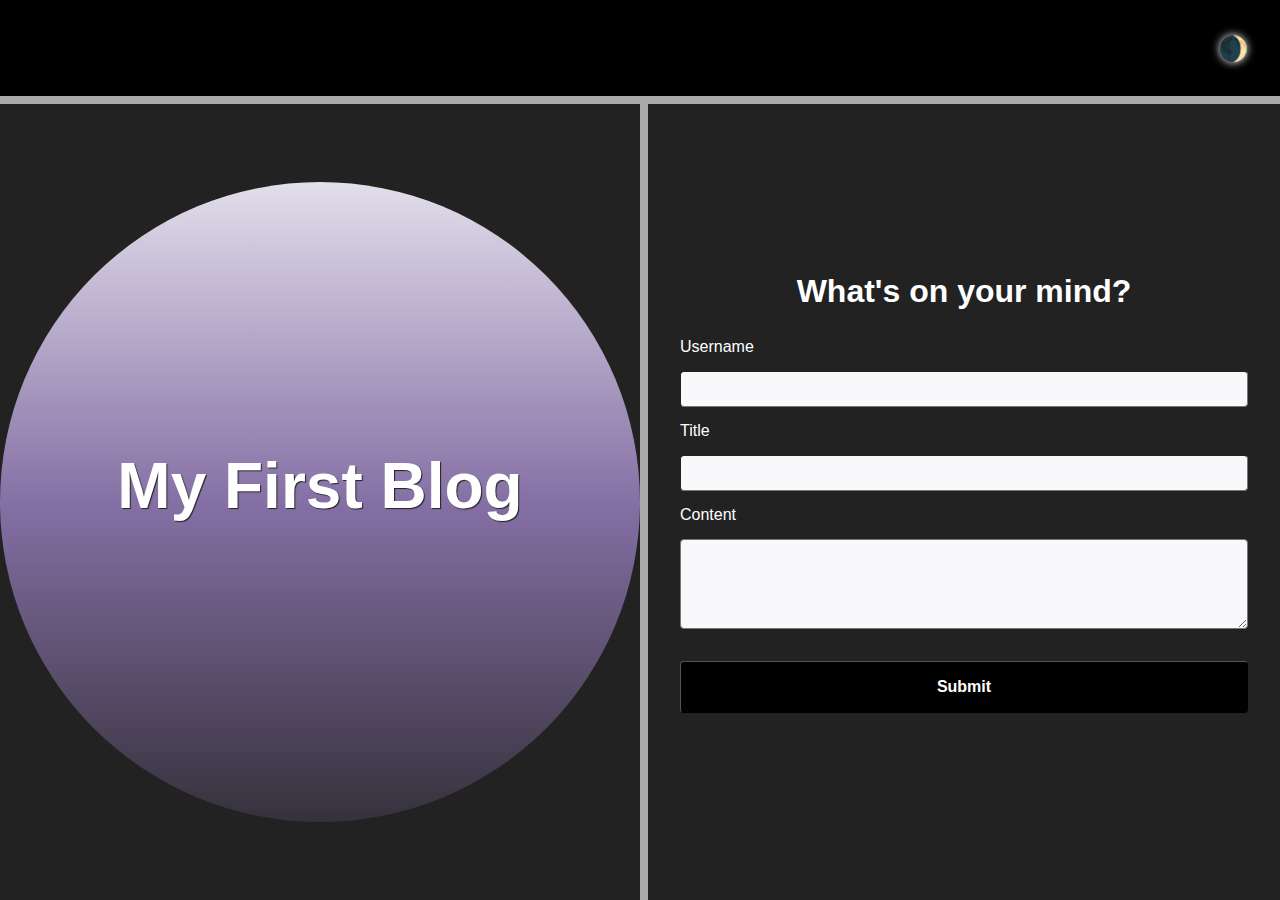
==== index.html @ 59084b2f "starter code" ====
<!DOCTYPE html>
<html lang="en">
  <head>
    <meta charset="UTF-8" />
    <meta name="viewport" content="width=device-width, initial-scale=1.0" />
    <meta http-equiv="X-UA-Compatible" content="ie=edge" />
    <title>My First Blog</title>

    <link rel="stylesheet" href="./assets/css/styles.css" />
    <link rel="stylesheet" href="./assets/css/form.css" />

    <script defer src="./assets/js/logic.js" type="text/javascript"></script>
    <script defer src="./assets/js/form.js" type="text/javascript"></script>
  </head>
<body>
  <header>
    <h1>&nbsp;</h1>
    <button id="toggle">☀️</button>
  </header>
  <main>
    <aside><h2>My First Blog</h2></aside>
    <section>
      <h2>What's on your mind?</h2>
      <form>
        <label for="username">Username</label>
        <input id="username" type="text" />

        <label for="title">Title</label>
        <input id="title" type="text" />

        <label for="content">Content</label>
        <textarea id="content" type="text" rows="4"></textarea>
        
        <p id="error">&nbsp;</p>
      
        <input type="submit" value="Submit" />
      </form>
    </section>
  </main>
</body>
</html>
---- assets/css/styles.css ----
/*
  Resets
*/
*,
*:before,
*:after {
  margin: 0;
  padding: 0;
  box-sizing: border-box;
}

html {
  height: 100%;
}

body {
  min-height: 100%;
  line-height: 1;
  font-family: sans-serif;
}

​h1,
h2,
h3,
h4,
h5,
h6 {
  font-size: 100%;
}

​input,
select,
option,
optgroup,
textarea,
button,
pre,
code {
  font-size: 100%;
  font-family: inherit;
}

​ol,
ul {
  list-style: none;
}

/*
  General Styles
*/
/*
  Universal
*/
:root {
  --light: #fff;
  --light-accent: #f9f9fb;
  --dark: #000;
  --dark-accent: #222;
  --dark-accent-action: #111;
  --action: #563d7c;
  --action-accent: #8570a5;
  --disabled: #aaa;
  --error: #ff0022;
  --circle-color: #ffb100;
}

* {
  transition: background-color ease-in .5s;
}

/*
  Tags
*/
header {
  display: flex;
  flex-flow: row wrap;
  justify-content: space-between;
}

header,
footer {
  padding: 2rem;
}

main {
  height: calc(100vh - 6rem);
  display: flex;
  justify-content: center;
  align-items: stretch;
  border-top: double 1rem;
}

/*
  Classes
*/
.dark header,
.dark footer {
  background-color: var(--dark);
  color: var(--light);
}


.dark main {
  background-color: var(--dark-accent);
  color: var(--light);
  border-top: solid .5rem var(--disabled);
}

.light header,
.light footer {
  background-color: var(--light);
  color: var(--dark);
}

.light main {
  background-color: var(--light-accent);
  color: var(--dark);
}

/*
  IDs
*/
#toggle {
  font-size: 1.52em;
  margin: 0;
  padding: 0;
  background: transparent;
  border: none;
  cursor: pointer;
  text-shadow: 0px 0px .5rem var(--light-accent);
}
---- assets/css/form.css ----
/*
  Form Styles
*/

/*
  Tags
*/
aside {
  background: linear-gradient(
    var(--light-accent), 
    var(--circle-color), 
    var(--dark-accent)
  );
  clip-path: circle(20rem at center);
  display: flex;
  justify-content: center;
  align-items: center;
}

aside, 
section {
  flex: 1 1 50%;
}

aside > h2 {
  font-size: 4rem;
  color: white;
  text-shadow: 1px 1px 1px var(--dark-accent);
}

form {
  display: flex;
  flex-flow: column wrap;
  position: relative;
}

form > *:not(label) {
  margin: 1rem 0;
  padding: 0.5rem;
}

h2 {
  text-align: center;
  font-size: 2rem;
  margin-bottom: 2rem;
}

input[type=submit] {
  padding: 1rem;
  cursor: pointer;
  font-weight: bold;
  font-size: 1rem;
  background-color: var(--dark);
  color: var(--light);
}

input[type=submit]:active {
  box-shadow: 1px 1px 1px 1px rgba(0, 0, 0, .5);
  background-color: var(--dark-accent);
}

input[type=submit]:hover {
  border-style: inset;
  background-color: var(--dark-accent-action);
}

input,
textarea {
  border-radius: 4px;
  border-width: 1px;
  font-size: 1rem;
  background-color: var(--light-accent);
}

section {
  padding: 2rem;
  display: flex;
  align-items: stretch;
  flex-flow: column wrap;
  justify-content: center;
  border-left: double 1rem;
}

/*
  Classes
*/
.dark section {
  border-left: solid .5rem var(--disabled);
}

/*
  IDs
*/
#error {
  color: var(--error);
  opacity: .75;
  position: absolute;
  bottom: -2rem;
}
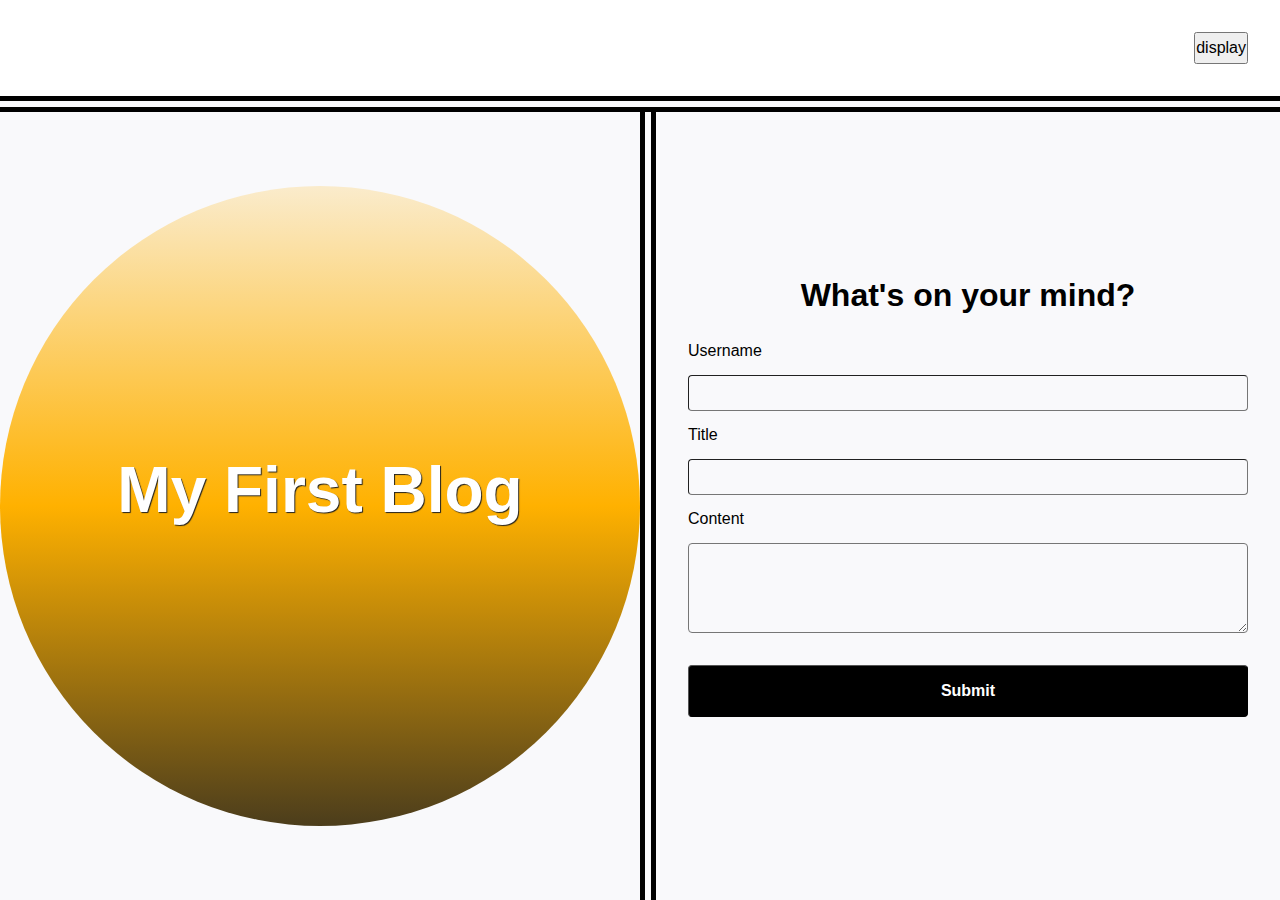
==== commit fc4dbc8f: "added html to index" ====
--- a/index.html
+++ b/index.html
@@ -12,30 +12,38 @@
     <script defer src="./assets/js/logic.js" type="text/javascript"></script>
     <script defer src="./assets/js/form.js" type="text/javascript"></script>
   </head>
-<body>
-  <header>
-    <h1>&nbsp;</h1>
-    <button id="toggle">☀️</button>
-  </header>
-  <main>
-    <aside><h2>My First Blog</h2></aside>
-    <section>
-      <h2>What's on your mind?</h2>
-      <form>
-        <label for="username">Username</label>
-        <input id="username" type="text" />
+<body class="light">
+  <!-- TODO: Create landing page elements -->
+    
+        
+        <header>
+            <h1>&nbsp;</h1>
+            <button>display</button>
+        </header>
 
-        <label for="title">Title</label>
-        <input id="title" type="text" />
+        <main>
+            
+                <aside>
+                    <h2>My First Blog</h2>
+                </aside>
+          
 
-        <label for="content">Content</label>
-        <textarea id="content" type="text" rows="4"></textarea>
-        
-        <p id="error">&nbsp;</p>
-      
-        <input type="submit" value="Submit" />
-      </form>
-    </section>
-  </main>
+            <section>
+                <h2>What's on your mind?</h2>
+                <form>
+                    <label for="username-input">Username</label>
+                    <input type="text" id="username">
+
+                    <label for="title-input">Title</label>
+                    <input type="text" id="title" >
+
+                    <label for="content-area">Content</label>
+                    <textarea name="content" id="content" type="text" rows="4"></textarea>
+                    <input type="submit">
+                </form>
+            </section>
+
+        </main>
+ 
 </body>
 </html>
--- a/assets/css/styles.css
+++ b/assets/css/styles.css
@@ -1,3 +1,4 @@
+
 /*
   Resets
 */
--- a/assets/css/form.css
+++ b/assets/css/form.css
@@ -97,3 +97,6 @@
   position: absolute;
   bottom: -2rem;
 }
+
+
+
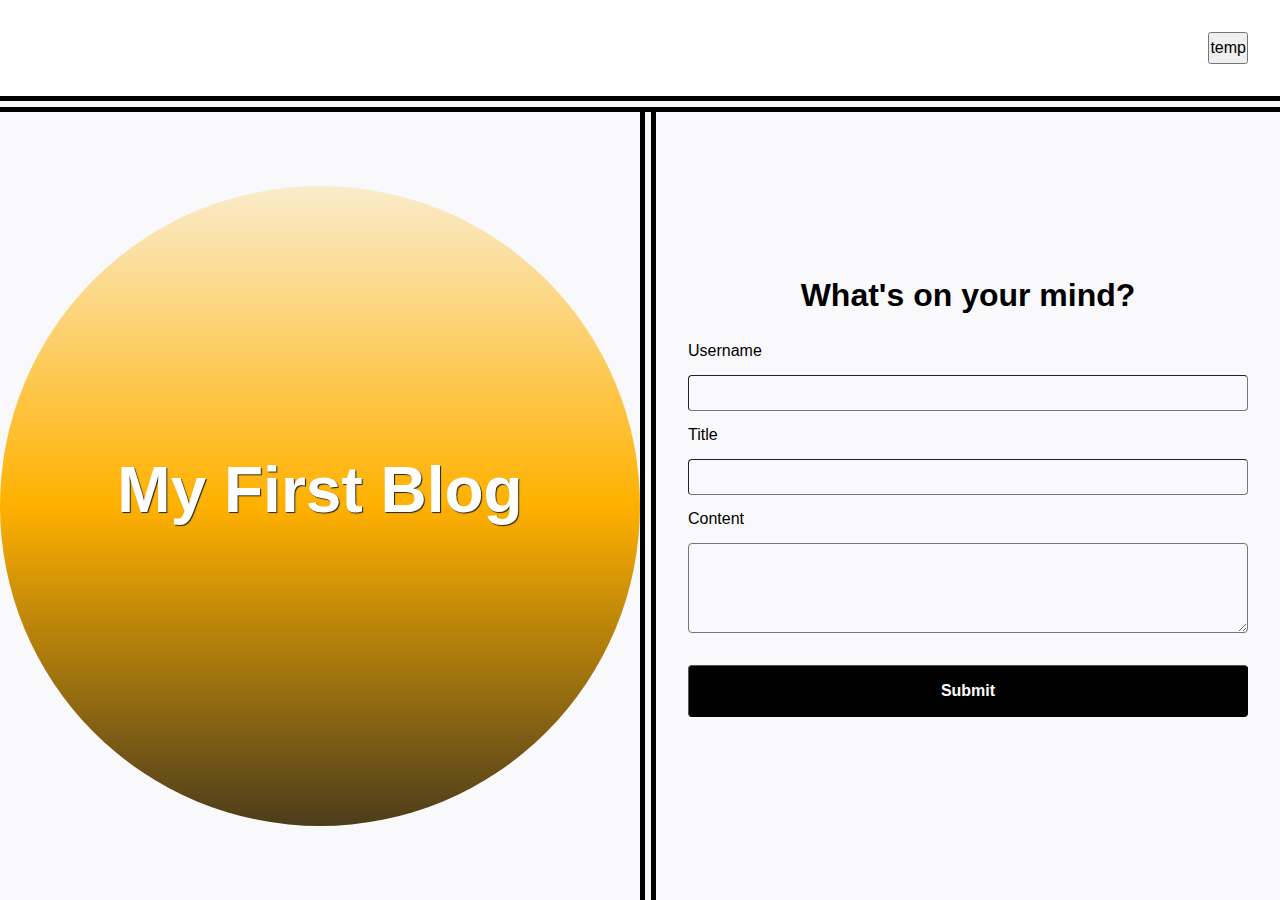
==== commit 50897cfd: "working on js logic and form" ====
--- a/index.html
+++ b/index.html
@@ -12,13 +12,16 @@
     <script defer src="./assets/js/logic.js" type="text/javascript"></script>
     <script defer src="./assets/js/form.js" type="text/javascript"></script>
   </head>
-<body class="light">
+<body class="light" data-display="light">
   <!-- TODO: Create landing page elements -->
     
         
         <header>
             <h1>&nbsp;</h1>
-            <button>display</button>
+            <button
+            data-light-icon="☀️"
+            data-dark-icon="🌙"
+            >temp</button>
         </header>
 
         <main>
@@ -39,7 +42,8 @@
 
                     <label for="content-area">Content</label>
                     <textarea name="content" id="content" type="text" rows="4"></textarea>
-                    <input type="submit">
+                    <input type="submit" class="submit-js">
+                    <p id="error"></p>
                 </form>
             </section>
 
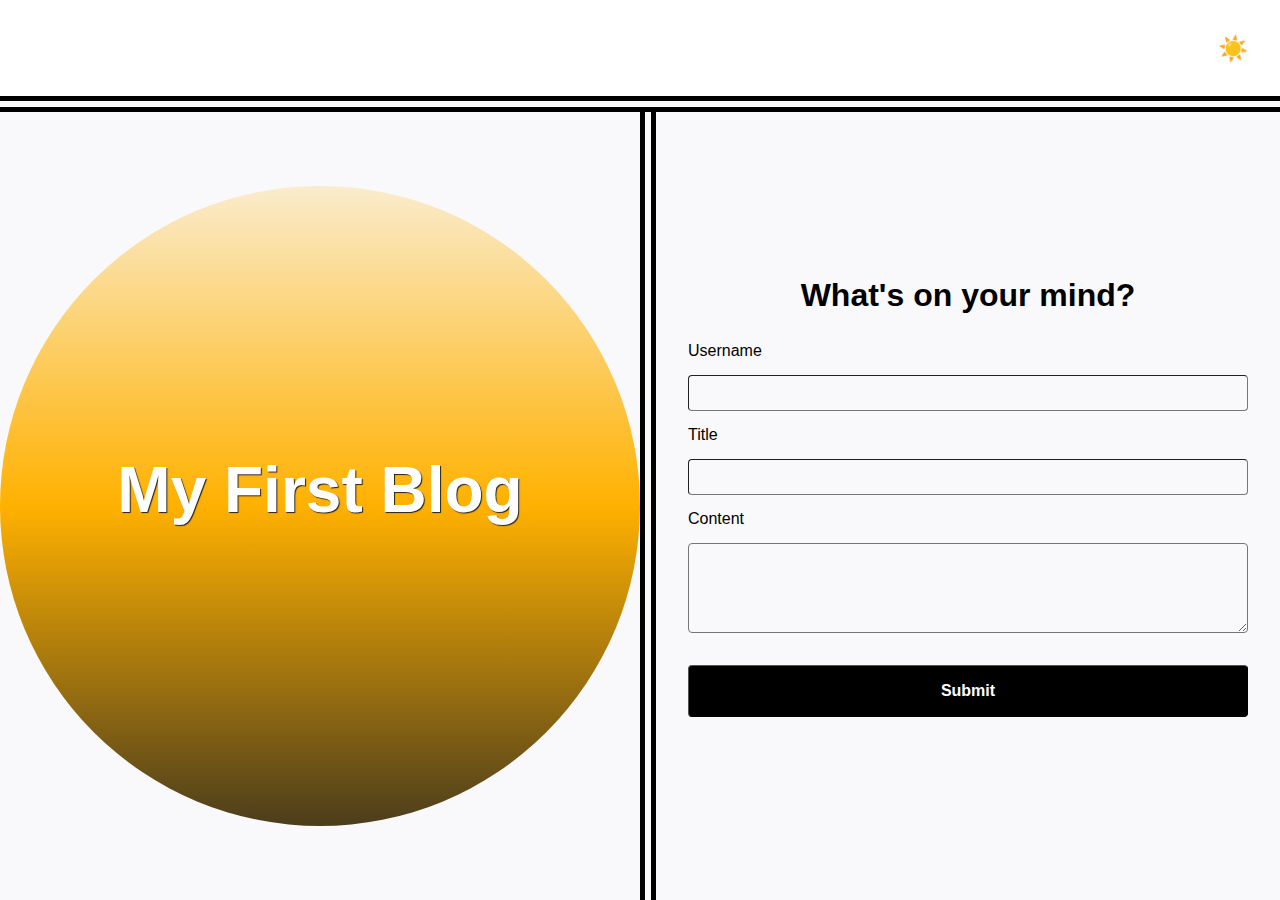
==== commit 5451af0d: "toggle theme button complete" ====
--- a/index.html
+++ b/index.html
@@ -12,16 +12,13 @@
     <script defer src="./assets/js/logic.js" type="text/javascript"></script>
     <script defer src="./assets/js/form.js" type="text/javascript"></script>
   </head>
-<body class="light" data-display="light">
+<body class="theme">
   <!-- TODO: Create landing page elements -->
     
         
         <header>
             <h1>&nbsp;</h1>
-            <button
-            data-light-icon="☀️"
-            data-dark-icon="🌙"
-            >temp</button>
+            <button class="theme-button-js" id="toggle"></button>
         </header>
 
         <main>
